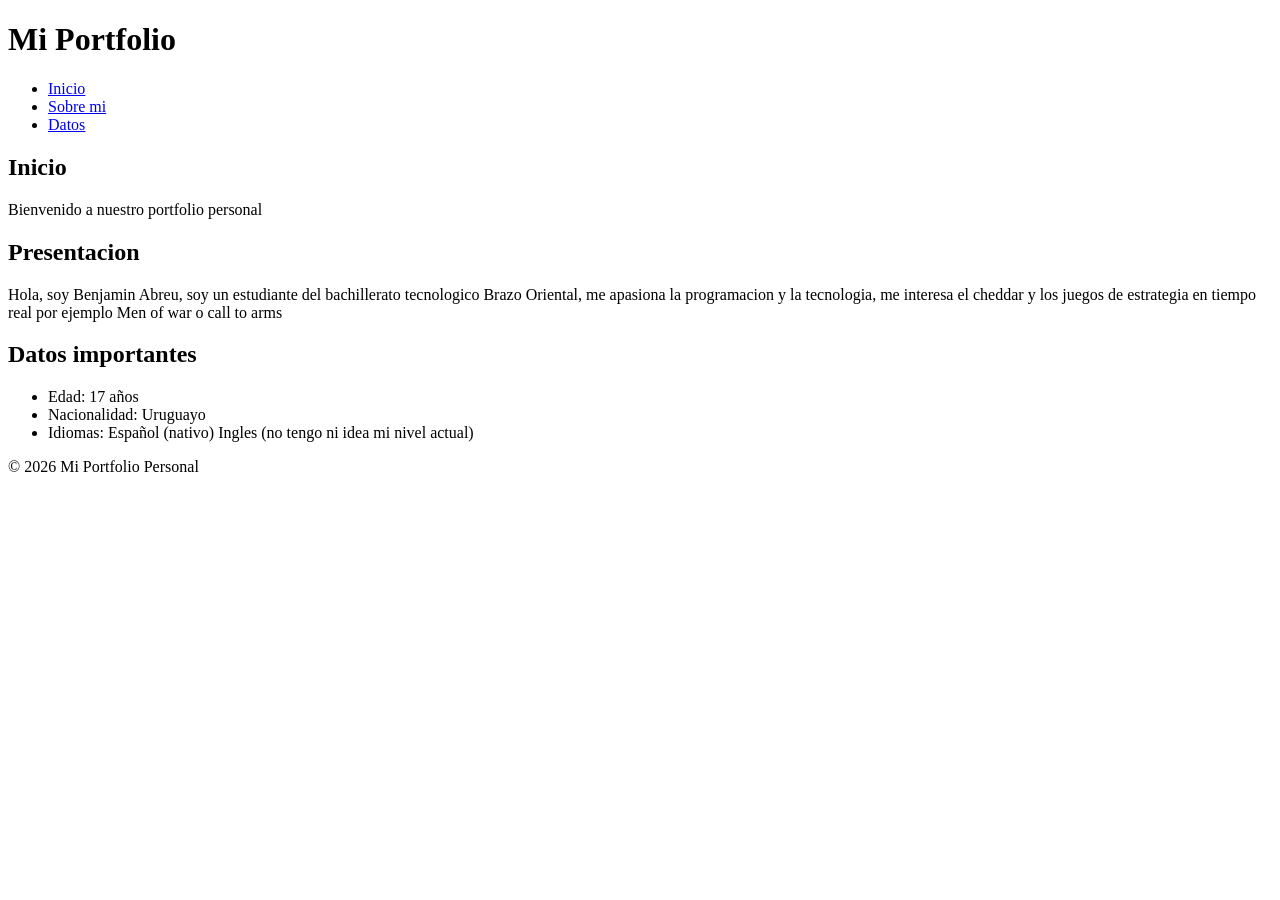
==== Benjamin.html @ 32216f24 "Cambiamos el index.html por el Benjamin.html, creando la info personal de benjamin, tambien añadimos" ====
<!DOCTYPE html>
<html lang="es">
<head>
    <meta charset="UTF-8">
    <meta name="viewport" content="width=device-width, initial-scale=1.0">
    <title>Portfolio Personal</title>
</head>
<body>
    <Header>
        <h1>Mi Portfolio</h1>
        <nav>
            <ul>
                <li><a href="#inicio">Inicio</a></li>
                <li><a href="#presentacion">Sobre mi</a></li>
                <li><a href="#datos">Datos</a></li>
            </ul>
        </nav>
    </Header>
    <main>
        <section id="inicio">
            <h2>Inicio</h2>
            <p>Bienvenido a nuestro portfolio personal</p>
        </section>
        <section id="presentacion">
            <h2>Presentacion</h2>
            <p>Hola, soy Benjamin Abreu, soy un estudiante del bachillerato tecnologico Brazo Oriental, me apasiona la programacion y la tecnologia, me interesa el cheddar y los juegos de estrategia en tiempo real por ejemplo Men of war o call to arms</p>
        </section>
        <section id="Datos">
            <h2>Datos importantes</h2>
            <ul>
                <li>Edad: 17 años</li>
                <li>Nacionalidad: Uruguayo</li>
                <li>Idiomas: Español (nativo) Ingles (no tengo ni idea mi nivel actual)</li>
            </ul>
        </section>
    </main>
    <footer>
        <p>© 2026 Mi Portfolio Personal</p>
    </footer>
</body>
</html>
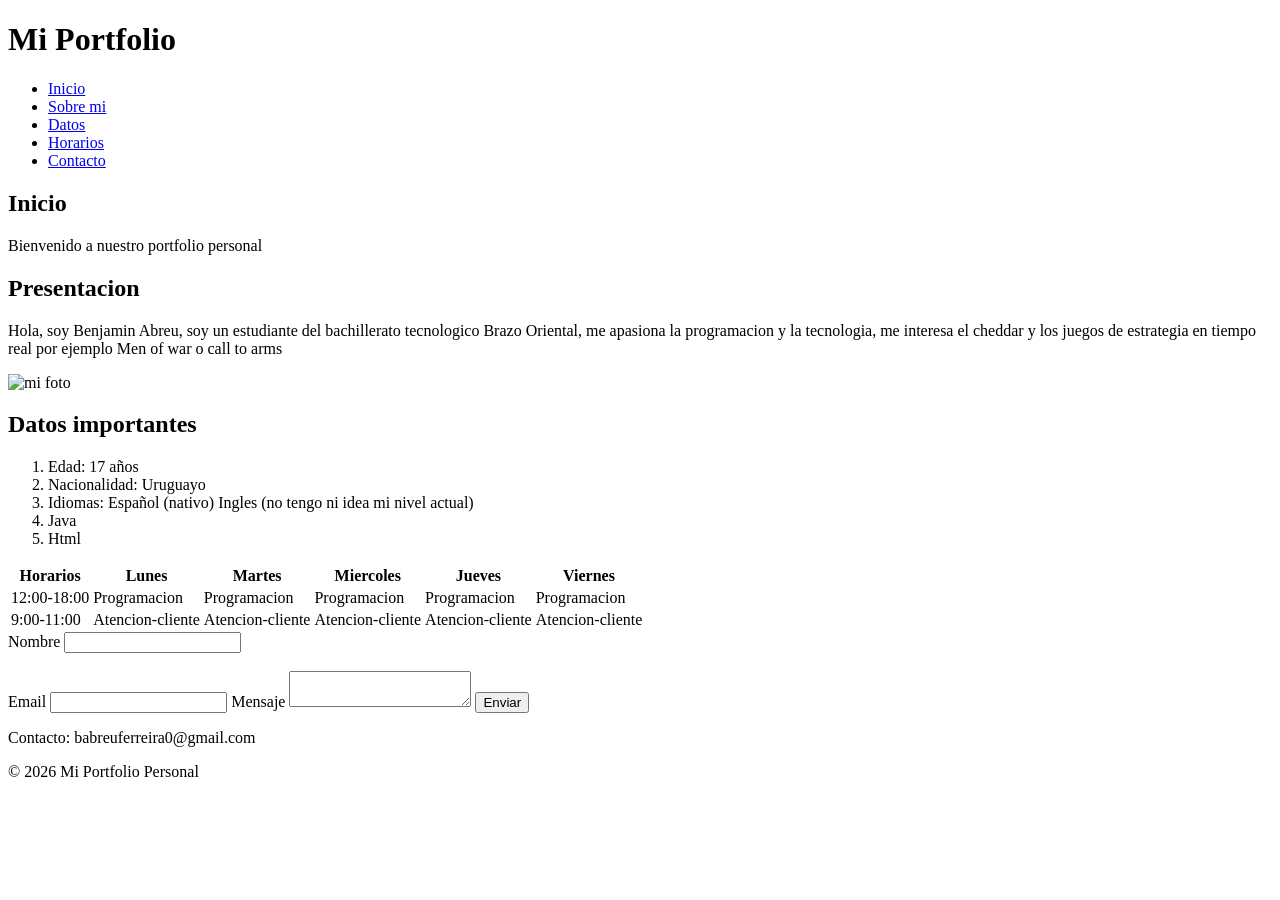
==== commit 1740d6f5: "Añadimos el formuilario, la imagen y el horario" ====
--- a/Benjamin.html
+++ b/Benjamin.html
@@ -13,6 +13,8 @@
                 <li><a href="#inicio">Inicio</a></li>
                 <li><a href="#presentacion">Sobre mi</a></li>
                 <li><a href="#datos">Datos</a></li>
+                <li><a href="#Horarios">Horarios</a></li>
+                <li><a href="#Contacto">Contacto</a></li>
             </ul>
         </nav>
     </Header>
@@ -24,17 +26,67 @@
         <section id="presentacion">
             <h2>Presentacion</h2>
             <p>Hola, soy Benjamin Abreu, soy un estudiante del bachillerato tecnologico Brazo Oriental, me apasiona la programacion y la tecnologia, me interesa el cheddar y los juegos de estrategia en tiempo real por ejemplo Men of war o call to arms</p>
+            <img src="big boss.webp" alt="mi foto">
         </section>
-        <section id="Datos">
+        <section id="datos">
             <h2>Datos importantes</h2>
-            <ul>
+            <ol>
                 <li>Edad: 17 años</li>
                 <li>Nacionalidad: Uruguayo</li>
                 <li>Idiomas: Español (nativo) Ingles (no tengo ni idea mi nivel actual)</li>
-            </ul>
+                <li>Java</li>
+                <li>Html</li>
+            </ol>
+        </section> 
+        <section id="Horarios"></section>
+        <table>
+            <thead>
+                <tr>
+                    <th>Horarios</th>
+                    <th>Lunes</th>
+                    <th>Martes</th>
+                    <th>Miercoles</th>
+                    <th>Jueves</th>
+                    <th>Viernes</th>
+                </tr>
+            </thead>
+            <tbody>
+                <tr>
+                    <td>12:00-18:00</td>
+                    <td>Programacion</td>
+                    <td>Programacion</td>
+                    <td>Programacion</td>
+                    <td>Programacion</td>
+                    <td>Programacion</td>
+                </tr>
+                <tr>
+                    <td>9:00-11:00</td>
+                    <td>Atencion-cliente</td>
+                    <td>Atencion-cliente</td>
+                    <td>Atencion-cliente</td>
+                    <td>Atencion-cliente</td>
+                    <td>Atencion-cliente</td>
+                </tr>
+            </tbody>
+        </table>
         </section>
+    <section id="Contacto">
+        <form action="/submit" method="post">
+        <label for="name">Nombre</label>
+        <input type="text" id="name" name="user_name" required><br><br>
+
+        <label for="email">Email</label>
+        <input type="email" id="email" name="user_email">
+
+        <label for="message">Mensaje</label>
+        <textarea name="user_message" id="message"></textarea>
+
+        <button type="submit">Enviar</button>
+        </form>
+    </section>
     </main>
     <footer>
+        <p>Contacto: babreuferreira0@gmail.com</p>
         <p>© 2026 Mi Portfolio Personal</p>
     </footer>
 </body>
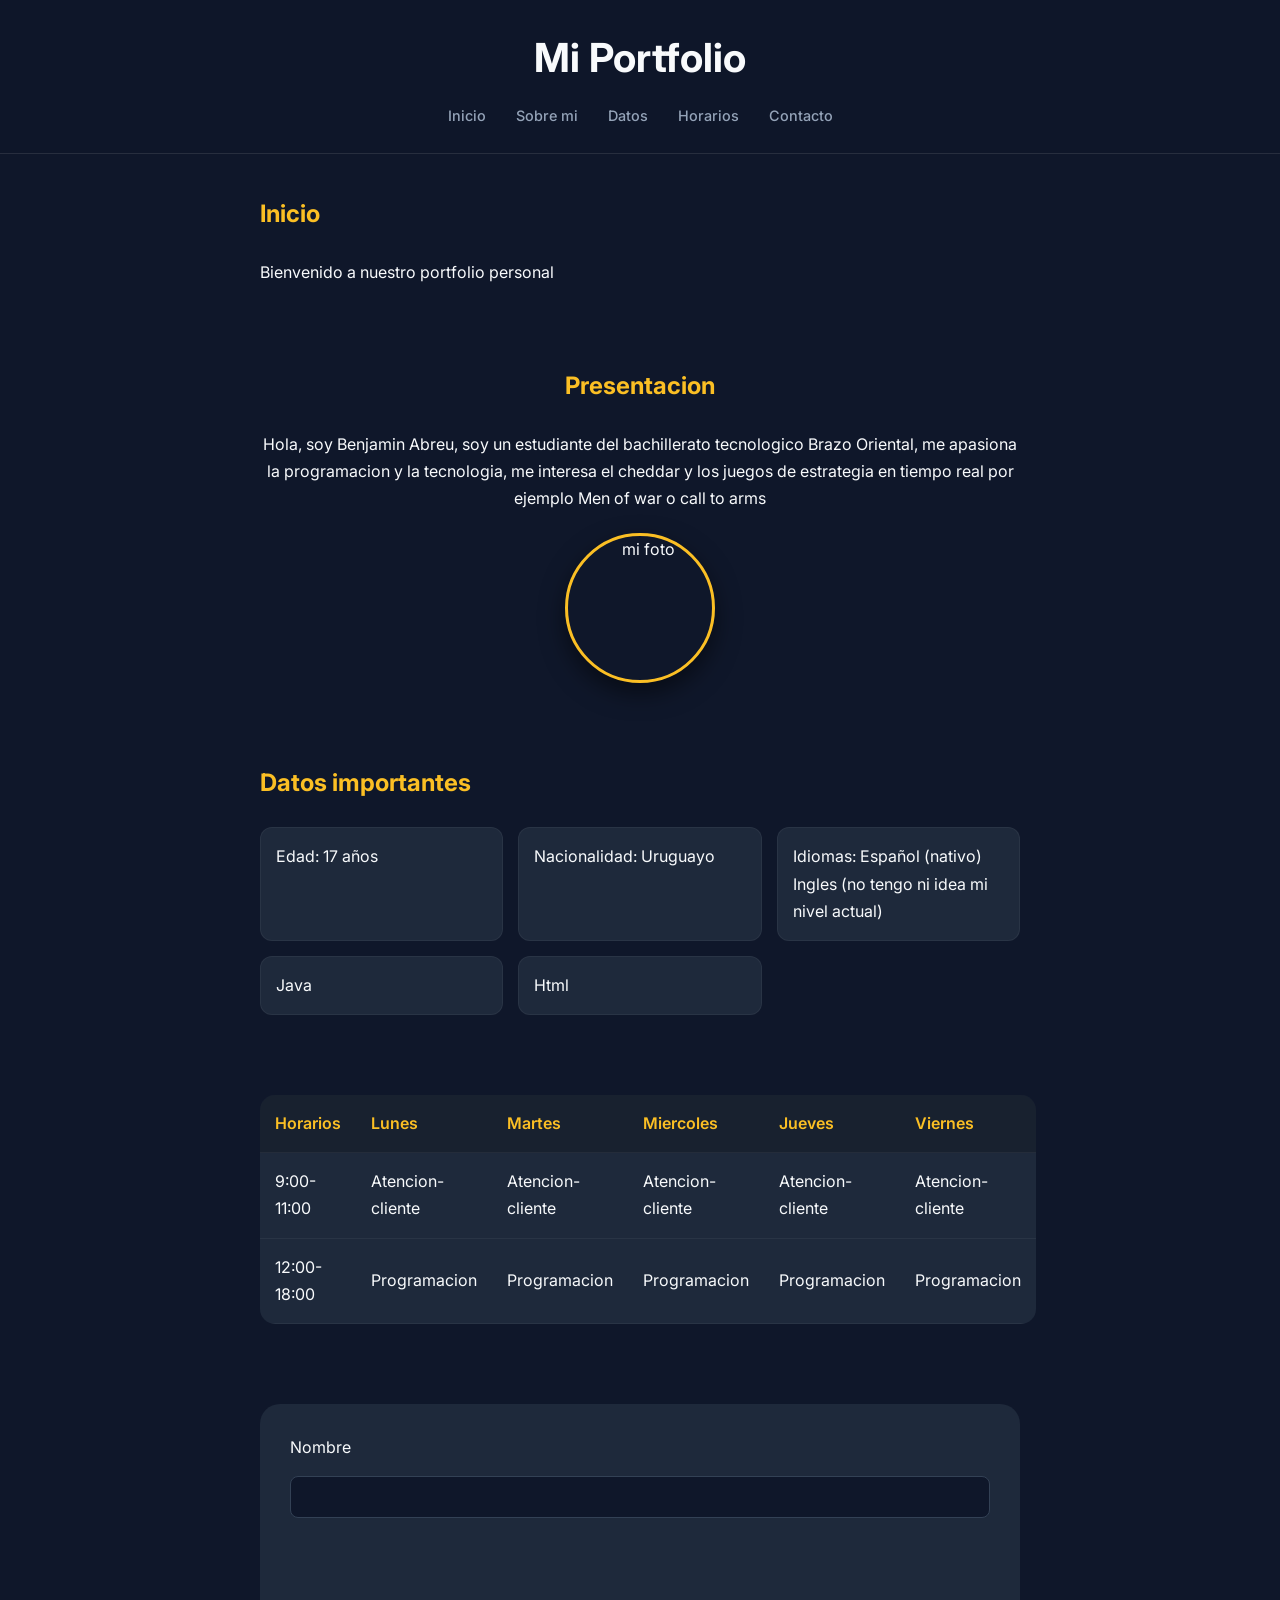
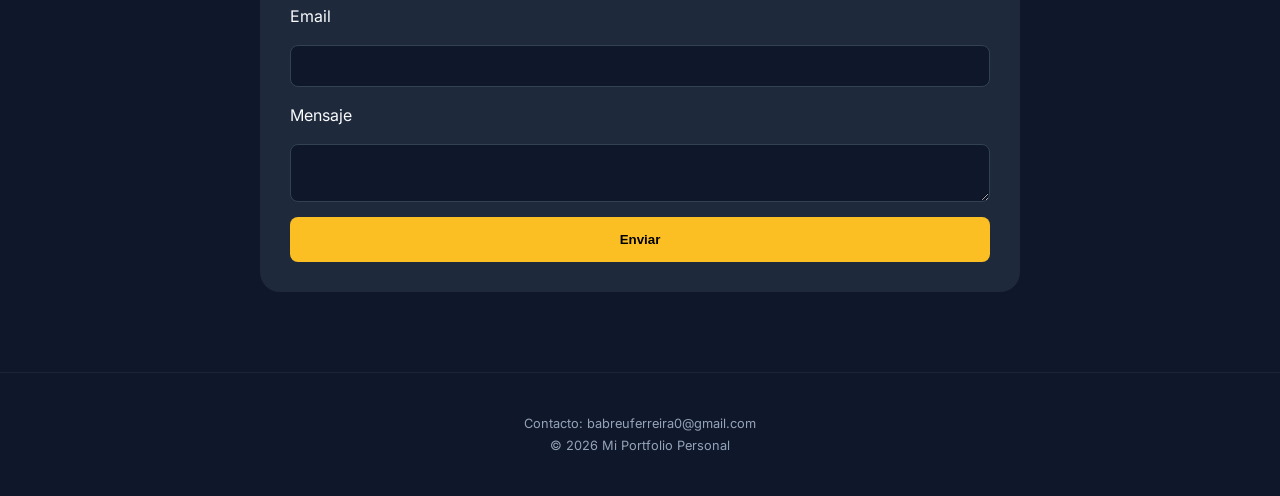
==== commit 87c4d495: "Añadimos el css al repositorio y le dimos estilo al portafolio de benjamin" ====
--- a/Benjamin.html
+++ b/Benjamin.html
@@ -1,5 +1,6 @@
 <!DOCTYPE html>
 <html lang="es">
+<link rel="stylesheet" href="estilo.css">
 <head>
     <meta charset="UTF-8">
     <meta name="viewport" content="width=device-width, initial-scale=1.0">
@@ -38,7 +39,7 @@
                 <li>Html</li>
             </ol>
         </section> 
-        <section id="Horarios"></section>
+        <section id="Horarios">
         <table>
             <thead>
                 <tr>
@@ -52,20 +53,20 @@
             </thead>
             <tbody>
                 <tr>
+                    <td>9:00-11:00</td>
+                    <td>Atencion-cliente</td>
+                    <td>Atencion-cliente</td>
+                    <td>Atencion-cliente</td>
+                    <td>Atencion-cliente</td>
+                    <td>Atencion-cliente</td>
+                </tr>
+                <tr>
                     <td>12:00-18:00</td>
                     <td>Programacion</td>
                     <td>Programacion</td>
                     <td>Programacion</td>
                     <td>Programacion</td>
                     <td>Programacion</td>
-                </tr>
-                <tr>
-                    <td>9:00-11:00</td>
-                    <td>Atencion-cliente</td>
-                    <td>Atencion-cliente</td>
-                    <td>Atencion-cliente</td>
-                    <td>Atencion-cliente</td>
-                    <td>Atencion-cliente</td>
                 </tr>
             </tbody>
         </table>
--- a/estilo.css
+++ b/estilo.css
@@ -0,0 +1,170 @@
+@import url('https://fonts.googleapis.com/css2?family=Inter:wght@300;400;600;700&display=swap');
+
+:root {
+    --bg-color: #0f172a;       
+    --card-bg: #1e293b;        
+    --accent: #fbbf24;         
+    --text-main: #f8fafc;      
+    --text-muted: #94a3b8;
+}
+
+* {
+    margin: 0;
+    padding: 0;
+    box-sizing: border-box;
+}
+
+body {
+    font-family: 'Inter', sans-serif;
+    background-color: var(--bg-color);
+    color: var(--text-main);
+    line-height: 1.7;
+}
+
+header {
+    background-color: rgba(15, 23, 42, 0.9);
+    backdrop-filter: blur(10px); /* Efecto cristal esmerilado */
+    padding: 1.5rem 0;
+    position: sticky;
+    top: 0;
+    border-bottom: 1px solid rgba(255, 255, 255, 0.1);
+    z-index: 100;
+}
+
+nav ul {
+    display: flex;
+    justify-content: center;
+    list-style: none;
+    gap: 30px;
+}
+
+nav a {
+    color: var(--text-muted);
+    text-decoration: none;
+    font-weight: 500;
+    font-size: 0.9rem;
+    transition: color 0.3s ease;
+}
+
+nav a:hover {
+    color: var(--accent);
+}
+
+main {
+    max-width: 800px;
+    margin: 40px auto;
+    padding: 0 20px;
+}
+
+section {
+    margin-bottom: 80px;
+}
+
+h1 {
+    font-size: 2.5rem;
+    text-align: center;
+    margin-bottom: 10px;
+}
+
+h2 {
+    font-size: 1.5rem;
+    color: var(--accent);
+    margin-bottom: 1.5rem;
+    display: flex;
+    align-items: center;
+    gap: 10px;
+}
+
+#presentacion {
+    display: flex;
+    flex-direction: column;
+    align-items: center;
+    text-align: center;
+}
+
+#presentacion img {
+    width: 150px;
+    height: 150px;
+    object-fit: cover;
+    border-radius: 50%;
+    border: 3px solid var(--accent);
+    margin-top: 20px;
+    box-shadow: 0 10px 25px rgba(0,0,0,0.5);
+}
+
+#datos ol {
+    list-style: none;
+    display: grid;
+    grid-template-columns: repeat(auto-fit, minmax(200px, 1fr));
+    gap: 15px;
+}
+
+#datos li {
+    background: var(--card-bg);
+    padding: 15px;
+    border-radius: 12px;
+    border: 1px solid rgba(255, 255, 255, 0.05);
+}
+table {
+    width: 100%;
+    border-collapse: separate;
+    border-spacing: 0;
+    background: var(--card-bg);
+    border-radius: 15px;
+    overflow: hidden; /* Para que las esquinas de la tabla sean redondeadas */
+}
+
+th, td {
+    padding: 15px;
+    text-align: left;
+    border-bottom: 1px solid rgba(255, 255, 255, 0.05);
+}
+
+th {
+    background-color: rgba(0, 0, 0, 0.2);
+    font-weight: 600;
+    color: var(--accent);
+}
+
+form {
+    background: var(--card-bg);
+    padding: 30px;
+    border-radius: 20px;
+    display: flex;
+    flex-direction: column;
+    gap: 15px;
+}
+
+input, textarea {
+    width: 100%;
+    padding: 12px;
+    border-radius: 8px;
+    border: 1px solid #334155;
+    background: #0f172a;
+    color: white;
+    font-family: inherit;
+}
+
+button {
+    background: var(--accent);
+    color: #000;
+    border: none;
+    padding: 15px;
+    border-radius: 8px;
+    font-weight: 700;
+    cursor: pointer;
+    transition: transform 0.2s ease;
+}
+
+button:hover {
+    transform: scale(1.02);
+    background: #fcd34d;
+}
+
+footer {
+    text-align: center;
+    padding: 40px;
+    color: var(--text-muted);
+    font-size: 0.8rem;
+    border-top: 1px solid rgba(255, 255, 255, 0.05);
+}
